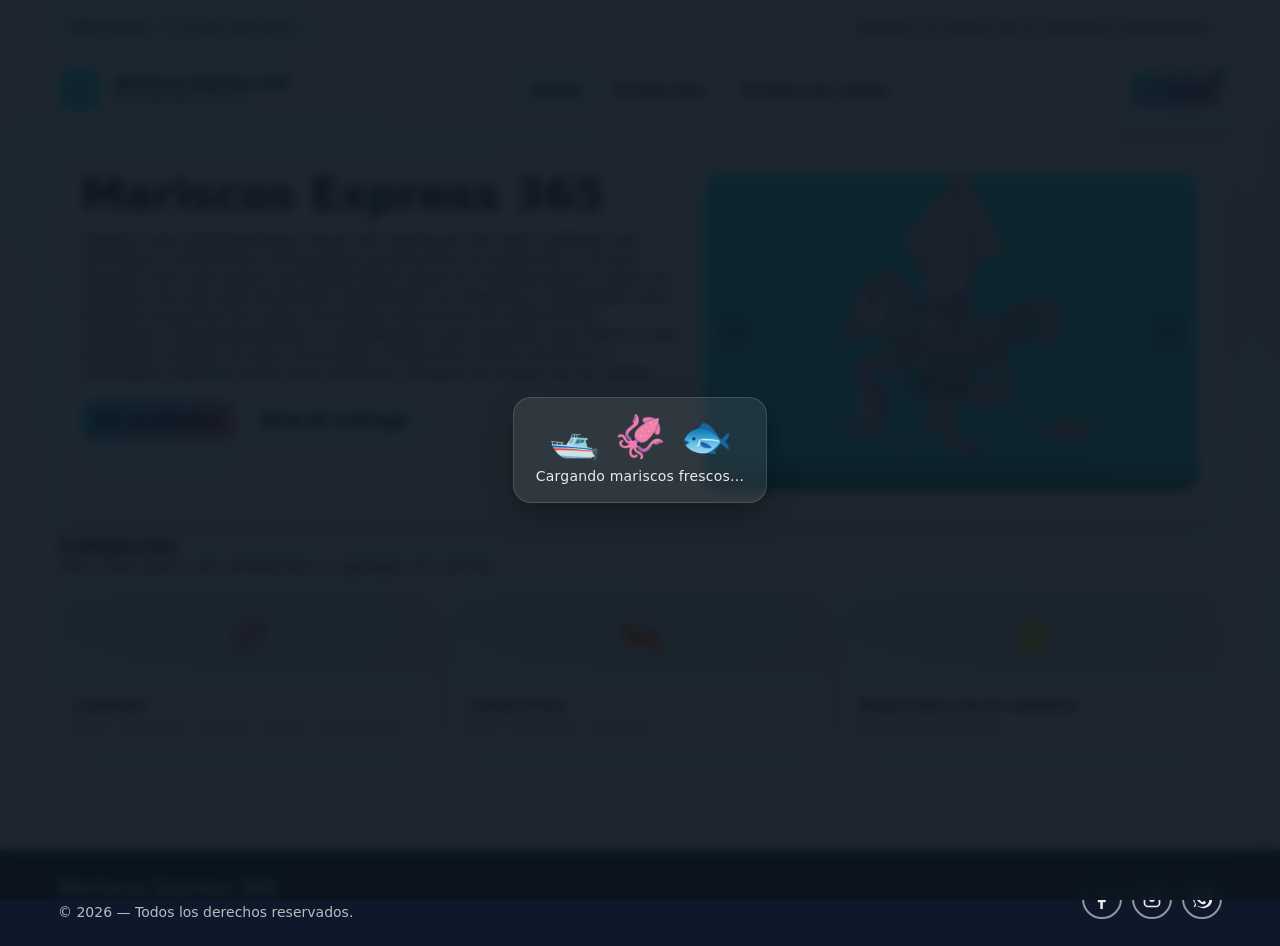
==== index.html @ bb0e33c9 "Add files via upload" ====
<!doctype html>
<html lang="es">
<head>
  <meta charset="utf-8" />
  <meta name="viewport" content="width=device-width,initial-scale=1" />
  <title>Mariscos Express 365 | Inicio</title>
  <link rel="stylesheet" href="assets/styles.css">
</head>

<body>
  <!-- Loader -->
  <div id="pageLoader" class="loader" role="status" aria-live="polite" aria-label="Cargando">
    <div class="loaderCard">
      <div class="loaderEmojis" aria-hidden="true">
        <span>🛥️</span>
        <span>🦑</span>
        <span>🐟</span>
      </div>
      <div class="loaderText">Cargando mariscos frescos…</div>
    </div>
  </div>

  <!-- Injected header/nav/cart -->
  <div id="shell"></div>

  <main class="page">
    <div class="container">

      <section class="heroCard card">
        <div class="heroInner">

          <!-- Left: copy + CTA -->
          <div>
            <h1>Mariscos Express 365</h1>

            <p class="sub">
              Somos una distribuidora local de mariscos de alta calidad con entrega a domicilio.
              Ofrecemos productos al mayoreo y al por menor, con una gran variedad ideal para tu restaurante o para tu familia.
              Ya sea que busques abastecer tu negocio o preparar ese platillo especial en casa, tenemos mariscos en diferentes tamaños,
              presentaciones y cantidades: por unidad, por libra o por paquete, según lo que necesites.
              Frescura, buen servicio y entregas rápidas para que siempre tengas lo mejor en tu mesa.
            </p>

            <div style="display:flex; gap:10px; flex-wrap:wrap;">
              <a class="btn primary" href="products.html" data-link>Ver productos</a>
              <a class="btn soft" href="locations.html" data-link>Área de entrega</a>
            </div>
          </div>

          <!-- Right: Slider -->
          <div class="slider" id="homeSlider" aria-label="Galería">
            <div class="slide active">
              <img src="images/logo.jpg" alt="Mariscos Express 365">
            </div>
            <div class="slide">
              <img src="images/calamarMain.jpg" alt="Calamar">
            </div>
            <div class="slide">
              <img src="images/mariscadaMix.jpg" alt="Mix para mariscada">
            </div>
            <div class="slide">
              <img src="images/camaronJumbo.jpg" alt="Camarón jumbo">
            </div>
            <div class="slide">
              <img src="images/calamarAros.JPG" alt="Calamar aros">
            </div>

            <div class="sliderBtns">
              <button class="sbtn" id="prevSlide" aria-label="Anterior">‹</button>
              <button class="sbtn" id="nextSlide" aria-label="Siguiente">›</button>
            </div>

            <div class="sliderOverlay sliderOverlay--dotsOnly">
              <div class="dots" id="sliderDots" aria-label="Paginación del slider"></div>
            </div>
          </div>

        </div>
      </section>

      <!-- Categories -->
      <section class="section">
        <div class="sectionTitle">
          <div>
            <h2>Categorías</h2>
            <p>Haz click para ver productos y agregar al carrito</p>
          </div>
        </div>

        <div class="cats">
          <a class="cat" href="products.html?cat=calamar" data-link>
            <div class="emoji">🦑</div>
            <div class="body">
              <h3>Calamar</h3>
              <p>Aros • arañitas • limpio • tubos • tentáculos</p>
            </div>
          </a>

          <a class="cat" href="products.html?cat=camarones" data-link>
            <div class="emoji">🦐</div>
            <div class="body">
              <h3>Camarones</h3>
              <p>Cola • mediano • grande</p>
            </div>
          </a>

          <a class="cat" href="products.html?cat=especiales" data-link>
            <div class="emoji">⭐️</div>
            <div class="body">
              <h3>Especiales de la semana</h3>
              <p>Mix para mariscada</p>
            </div>
          </a>
        </div>
      </section>

    </div>
  </main>

  <!-- Footer: text left + icons right (inside blue footer) -->
  <footer class="simpleFooter">
    <div class="container">
      <div class="footerContent">

        <div class="footerLeft">
          <div class="footerBrand">Mariscos Express 365</div>
          <div class="footerCopy">© 2026 — Todos los derechos reservados.</div>
        </div>

        <div class="footerRight" aria-label="Redes sociales">
          <a class="socialIcon" id="fbCircle" href="#" target="_blank" rel="noopener" aria-label="Facebook">
            <svg viewBox="0 0 24 24" aria-hidden="true">
              <path d="M14 9h3V6h-3c-2.2 0-4 1.8-4 4v3H7v3h3v8h3v-8h3l1-3h-4v-3c0-.6.4-1 1-1z"/>
            </svg>
          </a>

          <a class="socialIcon" id="igCircle" href="#" target="_blank" rel="noopener" aria-label="Instagram">
            <svg viewBox="0 0 24 24" aria-hidden="true">
              <path d="M7 2h10a5 5 0 0 1 5 5v10a5 5 0 0 1-5 5H7a5 5 0 0 1-5-5V7a5 5 0 0 1 5-5zm10 2H7a3 3 0 0 0-3 3v10a3 3 0 0 0 3 3h10a3 3 0 0 0 3-3V7a3 3 0 0 0-3-3zm-5 4.5A3.5 3.5 0 1 1 8.5 12 3.5 3.5 0 0 1 12 8.5zm0 2A1.5 1.5 0 1 0 13.5 12 1.5 1.5 0 0 0 12 10.5zM18 6.8a.8.8 0 1 1-.8-.8.8.8 0 0 1 .8.8z"/>
            </svg>
          </a>

          <a class="socialIcon" id="waCircle" href="#" target="_blank" rel="noopener" aria-label="WhatsApp">
            <svg viewBox="0 0 24 24" aria-hidden="true">
              <path d="M20.5 3.5A11 11 0 0 0 3.6 17.8L2 22l4.4-1.5A11 11 0 0 0 20.5 3.5zm-8.9 18a9 9 0 0 1-4.6-1.3l-.3-.2-2.6.9.9-2.5-.2-.3A9 9 0 1 1 11.6 21.5zm5.2-6.2c-.3-.1-1.7-.8-2-1s-.5-.1-.7.1-.8 1-.9 1.2-.3.2-.6.1a7.4 7.4 0 0 1-2.2-1.4 8.3 8.3 0 0 1-1.5-1.9c-.2-.3 0-.5.1-.6l.5-.6c.1-.2.2-.3.3-.5.1-.2 0-.3 0-.5s-.7-1.7-1-2.3c-.3-.6-.6-.5-.7-.5H6.7c-.2 0-.5.1-.7.3s-1 1-1 2.5 1 2.9 1.1 3.1c.1.2 2 3.1 4.9 4.3.7.3 1.2.5 1.6.6.7.2 1.3.2 1.8.1.6-.1 1.7-.7 2-1.4.2-.7.2-1.3.1-1.4-.1-.1-.3-.2-.6-.3z"/>
            </svg>
          </a>
        </div>

      </div>
    </div>
  </footer>

  <script src="assets/app.js"></script>
</body>
</html>
---- assets/styles.css ----
/* =========================
   Mariscos Express 365
   styles.css (FULL REWRITE)
========================= */

:root{
  /* brand */
  --aqua:#18d7e6;
  --pink:#ff6fb1;
  --ink:#0b1220;

  /* theme */
  --bg:#f7fbfd;
  --card:#ffffff;
  --muted:#5d6b7a;
  --line:rgba(10,20,35,.10);
  --shadow: 0 20px 55px rgba(10,20,35,.10);
  --radius:18px;
  --max:1200px;

  /* motion */
  --t-fast:160ms;
  --t:220ms;
}

/* Reset */
*{box-sizing:border-box}
html{scroll-behavior:smooth}
body{
  margin:0;
  font-family: ui-sans-serif, system-ui, -apple-system, Segoe UI, Roboto, Helvetica, Arial;
  color:var(--ink);
  background:
    radial-gradient(900px 480px at 12% 0%, rgba(24,215,230,.18), transparent 60%),
    radial-gradient(900px 480px at 88% 10%, rgba(255,111,177,.14), transparent 60%),
    linear-gradient(180deg, var(--bg), #ffffff);

  /* page transition */
  opacity:0;
  transition: opacity var(--t-fast) ease;
}
body.page-ready{opacity:1}
body.page-leave{opacity:0}

a{color:inherit; text-decoration:none}
img{max-width:100%; display:block}
.container{max-width:var(--max); margin:0 auto; padding:0 18px}

/* Topbar */
.topbar{
  background: rgba(255,255,255,.75);
  backdrop-filter: blur(12px);
  border-bottom:1px solid var(--line);
}
.topbar .row{
  display:flex; align-items:center; justify-content:space-between;
  gap:12px; padding:10px 0;
  font-weight:800; font-size:13px;
  color: rgba(11,18,32,.85);
}
.pill{
  display:inline-flex; align-items:center; gap:8px;
  padding:8px 12px;
  border-radius:999px;
  background: rgba(24,215,230,.10);
  border:1px solid rgba(24,215,230,.22);
}
.pill.link{
  background: rgba(255,111,177,.10);
  border:1px solid rgba(255,111,177,.22);
}

/* Header / Nav */
header{
  position:sticky; top:0; z-index:40;
  background: rgba(255,255,255,.78);
  backdrop-filter: blur(14px);
  border-bottom:1px solid var(--line);
}
.nav{
  display:flex; align-items:center; justify-content:space-between;
  gap:12px; padding:14px 0;
}
.brand{
  display:flex; align-items:center; gap:12px;
  font-weight:1000;
  letter-spacing:.2px;
}
.brand img{
  width:44px; height:44px;
  border-radius:14px;
  object-fit:cover;
  border:1px solid var(--line);
  background:#fff;
}
.brand .name{display:grid}
.brand .name span:first-child{font-size:14px}
.brand .name span:last-child{font-size:12px; font-weight:900; color:rgba(11,18,32,.65)}

nav ul{
  list-style:none;
  display:flex; align-items:center; gap:10px;
  padding:0; margin:0;
}
nav a{
  padding:10px 12px;
  border-radius:14px;
  font-weight:950;
  color: rgba(11,18,32,.75);
  transition: background var(--t-fast) ease, color var(--t-fast) ease, border var(--t-fast) ease;
}
nav a:hover{background: rgba(10,20,35,.06); color:var(--ink)}
nav a.active{
  background: rgba(24,215,230,.12);
  border:1px solid rgba(24,215,230,.22);
  color: rgba(11,18,32,.95);
}

/* Buttons */
.actions{display:flex; gap:10px; align-items:center}
.btn{
  display:inline-flex; align-items:center; justify-content:center;
  gap:8px;
  padding:10px 14px;
  border-radius:14px;
  border:1px solid var(--line);
  background: rgba(255,255,255,.9);
  color: var(--ink);
  font-weight:1000;
  cursor:pointer;
  transition: transform var(--t-fast) ease, background var(--t-fast) ease, border var(--t-fast) ease;
  white-space:nowrap;
}
.btn:hover{transform: translateY(-1px); background:#fff; border-color: rgba(10,20,35,.18)}
.btn.primary{
  border:0;
  color:#061018;
  background: linear-gradient(135deg, var(--aqua), var(--pink));
  box-shadow: 0 18px 50px rgba(24,215,230,.20);
}
.btn.soft{
  background: rgba(24,215,230,.10);
  border:1px solid rgba(24,215,230,.22);
}

/* Page */
.page{padding:22px 0}
h1{margin:0; font-size: clamp(28px, 3.6vw, 44px); line-height:1.05; letter-spacing:-.6px}
.sub{margin:12px 0 18px; color: rgba(11,18,32,.75); font-weight:800; max-width: 70ch}

.section{padding:18px 0}
.sectionTitle{
  display:flex; align-items:flex-end; justify-content:space-between;
  gap:14px; flex-wrap:wrap;
  margin-bottom:14px;
}
.sectionTitle h2{margin:0; font-size:20px; letter-spacing:-.2px}
.sectionTitle p{margin:0; color: rgba(11,18,32,.70); font-weight:800}

/* Cards */
.card{
  background:#fff;
  border:1px solid rgba(10,20,35,.10);
  border-radius: var(--radius);
  box-shadow: var(--shadow);
}

/* Hero */
.heroCard{overflow:hidden}
.heroInner{
  display:grid;
  grid-template-columns: 1.1fr .9fr;
  gap:16px;
  padding:22px;
  align-items:stretch;
}

/* Slider */
.slider{
  position:relative;
  border-radius: var(--radius);
  border:1px solid rgba(10,20,35,.10);
  overflow:hidden;
  min-height: 320px;
  background: linear-gradient(180deg, rgba(255,255,255,.95), rgba(255,255,255,.85));
}
.slide{
  position:absolute; inset:0;
  opacity:0;
  transition: opacity .5s ease;
}
.slide.active{opacity:1}
.slide img{
  width:100%;
  height:100%;
  object-fit:cover;
}

.sliderBtns{
  position:absolute; inset:0;
  display:flex; justify-content:space-between; align-items:center;
  pointer-events:none;
  padding:0 10px;
}
.sbtn{
  pointer-events:auto;
  width:40px; height:40px;
  border-radius:14px;
  border:1px solid rgba(255,255,255,.55);
  background: rgba(0,0,0,.25);
  color:#fff;
  cursor:pointer;
  font-weight:1000;
  transition: transform var(--t-fast) ease, background var(--t-fast) ease;
}
.sbtn:hover{transform: translateY(-1px); background: rgba(0,0,0,.35)}

.sliderOverlay{
  position:absolute; inset:auto 0 0 0;
  padding:14px;
  background: linear-gradient(180deg, transparent, rgba(0,0,0,.55));
  color:#fff;
  display:flex; justify-content:flex-end; align-items:flex-end; gap:10px;
}
.dots{display:flex; gap:8px}
.dot{
  width:10px; height:10px; border-radius:999px;
  background: rgba(255,255,255,.55);
  border:1px solid rgba(255,255,255,.5);
  cursor:pointer;
}
.dot.active{
  background: linear-gradient(135deg, var(--aqua), var(--pink));
  border-color: rgba(255,255,255,.9);
}

/* Category tiles */
.cats{
  display:grid;
  grid-template-columns: repeat(3, 1fr);
  gap:14px;
}
.cat{
  background:#fff;
  border:1px solid rgba(10,20,35,.10);
  border-radius: var(--radius);
  overflow:hidden;
  box-shadow: 0 14px 40px rgba(10,20,35,.08);
  transition: transform var(--t-fast) ease, border var(--t-fast) ease;
}
.cat:hover{transform: translateY(-2px); border-color: rgba(24,215,230,.35)}
.cat .body{padding:14px}
.cat h3{margin:0; font-size:16px}
.cat p{margin:6px 0 0; color: rgba(11,18,32,.68); font-weight:800; font-size:13px}
.emoji{
  display:flex; align-items:center; justify-content:center;
  height:90px;
  font-size:42px;
  background:
    radial-gradient(900px 260px at 20% 10%, rgba(24,215,230,.18), transparent 60%),
    radial-gradient(900px 260px at 85% 20%, rgba(255,111,177,.12), transparent 60%),
    linear-gradient(180deg, #fff, #f6feff);
}

/* Product grid */
.grid{
  display:grid;
  grid-template-columns: repeat(4, 1fr);
  gap:14px;
}
.prod{
  background:#fff;
  border:1px solid rgba(10,20,35,.10);
  border-radius: var(--radius);
  overflow:hidden;
  box-shadow: 0 14px 40px rgba(10,20,35,.08);
  display:flex;
  flex-direction:column;
}
.pimg{
  height:150px;
  background:
    radial-gradient(900px 260px at 20% 10%, rgba(24,215,230,.18), transparent 60%),
    radial-gradient(900px 260px at 85% 20%, rgba(255,111,177,.12), transparent 60%),
    linear-gradient(180deg, #fff, #f6feff);
}
.pimg img{width:100%; height:100%; object-fit:cover}
.pb{padding:12px; display:grid; gap:8px}
.name{font-weight:1000}
.meta{display:flex; justify-content:space-between; align-items:center; gap:10px}
.price{
  font-weight:1000;
  padding:6px 10px;
  border-radius:999px;
  border:1px solid rgba(10,20,35,.10);
  background: rgba(10,20,35,.03);
  white-space:nowrap;
}
.badge2{
  display:inline-flex; align-items:center;
  font-size:12px; font-weight:1000;
  padding:6px 10px; border-radius:999px;
  border:1px solid rgba(255,111,177,.25);
  background: rgba(255,111,177,.10);
  color: rgba(11,18,32,.85);
}

/* Info cards (contact/locations pages) */
.infoGrid{
  display:grid;
  grid-template-columns: 1fr 1fr;
  gap:14px;
}
.info{
  background:#fff;
  border:1px solid rgba(10,20,35,.10);
  border-radius: var(--radius);
  padding:16px;
  box-shadow: 0 14px 40px rgba(10,20,35,.08);
}
.info h3{margin:0 0 8px; font-size:16px}
.info p{margin:0 0 12px; color: rgba(11,18,32,.70); font-weight:800}

/* Social buttons */
.socials{display:flex; gap:10px; flex-wrap:wrap}
.soc{
  display:inline-flex; align-items:center; gap:10px;
  padding:12px 14px;
  border-radius:16px;
  border:1px solid rgba(10,20,35,.10);
  background:#fff;
  box-shadow: 0 14px 40px rgba(10,20,35,.06);
  font-weight:1000;
  transition: transform var(--t-fast) ease, border var(--t-fast) ease, box-shadow var(--t-fast) ease;
}
.soc:hover{
  transform:translateY(-2px);
  border-color: rgba(24,215,230,.35);
  box-shadow: 0 18px 55px rgba(10,20,35,.10);
}

/* Icon container (supports emoji or svg) */
.icon{
  width:36px; height:36px; border-radius:14px;
  display:grid; place-items:center;
  background: linear-gradient(135deg, rgba(24,215,230,.25), rgba(255,111,177,.18));
  border:1px solid rgba(10,20,35,.10);
  flex: 0 0 36px;
}

/* ========= NEW: CIRCLE ICONS (like screenshot) ========= */
.stayConnected{
  text-align:center;
  padding: 10px 0 0;
}
.socialRow{
  display:flex;
  justify-content:center;
  gap:16px;
  flex-wrap:wrap;
}
.socialIcon{
  width:64px;
  height:64px;
  border-radius:999px;
  border:2px solid rgba(11,18,32,.35);
  display:grid;
  place-items:center;
  background: transparent;
  transition: transform var(--t-fast) ease, border-color var(--t-fast) ease, background var(--t-fast) ease;
}
.socialIcon svg{
  width:28px;
  height:28px;
  fill: rgba(11,18,32,.75);
}
.socialIcon:hover{
  transform: translateY(-2px);
  border-color: rgba(11,18,32,.65);
  background: rgba(11,18,32,.04);
}
/* ====================================================== */

/* Drawer cart */
.cartBtn{position:relative}
.cartCount{
  position:absolute;
  top:-6px; right:-6px;
  width:20px; height:20px;
  border-radius:999px;
  display:grid; place-items:center;
  background: linear-gradient(135deg, var(--pink), var(--aqua));
  color:#061018;
  font-weight:1000;
  font-size:12px;
  border:1px solid rgba(255,255,255,.7);
}

.overlay{
  position:fixed; inset:0;
  background: rgba(0,0,0,.35);
  display:none;
  z-index:60;
}
.overlay.show{display:block}

.drawer{
  position:fixed;
  right:0; top:0; height:100%;
  width:min(420px, 92vw);
  background:#fff;
  border-left:1px solid rgba(10,20,35,.10);
  box-shadow: -20px 0 70px rgba(0,0,0,.18);
  transform: translateX(110%);
  transition: transform var(--t) ease;
  z-index:70;
  display:grid;
  grid-template-rows: auto 1fr auto;
}
.drawer.open{transform: translateX(0)}

.drawerHeader{
  padding:16px;
  border-bottom:1px solid rgba(10,20,35,.10);
  display:flex; justify-content:space-between; align-items:center;
  gap:10px;
}
.drawerBody{
  padding:14px 16px;
  overflow:auto;
  display:grid;
  gap:10px;
}
.cartItem{
  border:1px solid rgba(10,20,35,.10);
  border-radius:14px;
  padding:12px;
  display:grid;
  gap:8px;
  background: rgba(10,20,35,.02);
}
.ciTop{display:flex; justify-content:space-between; gap:10px; align-items:flex-start}
.ciName{font-weight:1000}
.ciRow{display:flex; justify-content:space-between; gap:10px; align-items:center}
.qty{display:flex; align-items:center; gap:8px}
.qty button{
  width:34px; height:34px;
  border-radius:12px;
  border:1px solid rgba(10,20,35,.12);
  background:#fff;
  cursor:pointer;
  font-weight:1000;
  transition: transform var(--t-fast) ease, border var(--t-fast) ease;
}
.qty button:hover{transform: translateY(-1px); border-color: rgba(10,20,35,.22)}

.drawerFooter{
  padding:16px;
  border-top:1px solid rgba(10,20,35,.10);
  display:grid;
  gap:10px;
}
.totals{display:flex; justify-content:space-between; align-items:center; font-weight:1000}
.muted{color: rgba(11,18,32,.65); font-weight:850; font-size:13px}

/* Footer (simple) */
.simpleFooter{
  margin-top:60px;
  padding:26px 0;
  background:#0f172a;
  color:#ffffff;
  text-align:left; /* ✅ important */
  border-top:1px solid rgba(255,255,255,0.08);
}

.footerContent{
  display:flex;
  align-items:center;
  justify-content:space-between;
  gap:14px;
}

.footerLeft{
  display:flex;
  flex-direction:column;
  gap:6px;
}

.footerBrand{font-weight:800; font-size:18px}
.footerCopy{font-size:14px; opacity:.7}

/* Footer right (icons) */
.footerRight{
  display:flex;
  align-items:center;
  gap:10px;
}

/* Make footer icons smaller + readable on dark bg */
.simpleFooter .socialIcon{
  width:40px;
  height:40px;
  border-color: rgba(255,255,255,.55);
}
.simpleFooter .socialIcon svg{
  width:20px;
  height:20px;
  fill: rgba(255,255,255,.92);
}
.simpleFooter .socialIcon:hover{
  border-color: rgba(255,255,255,.85);
  background: rgba(255,255,255,.08);
}

@media (max-width:520px){
  .footerContent{
    flex-direction:column;
    align-items:flex-start;
  }
  .footerRight{
    margin-top:10px;
  }
}


/* Loader */
.loader{
  position: fixed;
  inset: 0;
  display: grid;
  place-items: center;
  background: rgba(10, 20, 30, 0.92);
  backdrop-filter: blur(6px);
  z-index: 9999;
  opacity: 1;
  visibility: visible;
  transition: opacity .35s ease, visibility .35s ease;
}
.loader.hide{
  opacity: 0;
  visibility: hidden;
  pointer-events: none;
}
.loaderCard{
  background: rgba(255,255,255,0.08);
  border: 1px solid rgba(255,255,255,0.14);
  border-radius: 18px;
  padding: 18px 22px;
  text-align: center;
  box-shadow: 0 10px 30px rgba(0,0,0,0.35);
}
.loaderEmojis{
  display: flex;
  gap: 14px;
  justify-content: center;
  font-size: 42px;
  line-height: 1;
  margin-bottom: 10px;
}
.loaderEmojis span{
  display: inline-block;
  transform: translateY(0);
  animation: bob 1s ease-in-out infinite;
}
.loaderEmojis span:nth-child(2){animation-delay:.15s}
.loaderEmojis span:nth-child(3){animation-delay:.30s}
@keyframes bob{
  0%, 100% { transform: translateY(0) rotate(0deg); opacity: .9; }
  50%      { transform: translateY(-10px) rotate(-4deg); opacity: 1; }
}
.loaderText{
  color: rgba(255,255,255,0.9);
  font-size: 14px;
  letter-spacing: .2px;
}

/* Cart thumbnails (optional, if you use them) */
.ciThumb{
  width:56px;
  height:56px;
  border-radius:14px;
  overflow:hidden;
  border:1px solid rgba(10,20,35,.10);
  background: rgba(10,20,35,.03);
  flex: 0 0 56px;
}
.ciThumb img{
  width:100%;
  height:100%;
  object-fit:cover;
  display:block;
}

/* Responsive */
@media (max-width: 980px){
  .heroInner{grid-template-columns:1fr}
  .grid{grid-template-columns: repeat(2, 1fr)}
  nav ul{display:none}
  .infoGrid{grid-template-columns:1fr}
  .cats{grid-template-columns:1fr}
  .slider{min-height:260px}
}
@media (max-width: 520px){
  .grid{grid-template-columns:1fr}
}

/* Optional: keep footer icons a bit smaller */
.simpleFooter .socialIcon{
  width:40px;
  height:40px;
}
.simpleFooter .socialIcon svg{
  width:20px;
  height:20px;
}

@media (max-width:520px){
  .footerContent--split{
    flex-direction:column;
    align-items:flex-start;
  }
  .footerRight{ margin-top:10px; }
}
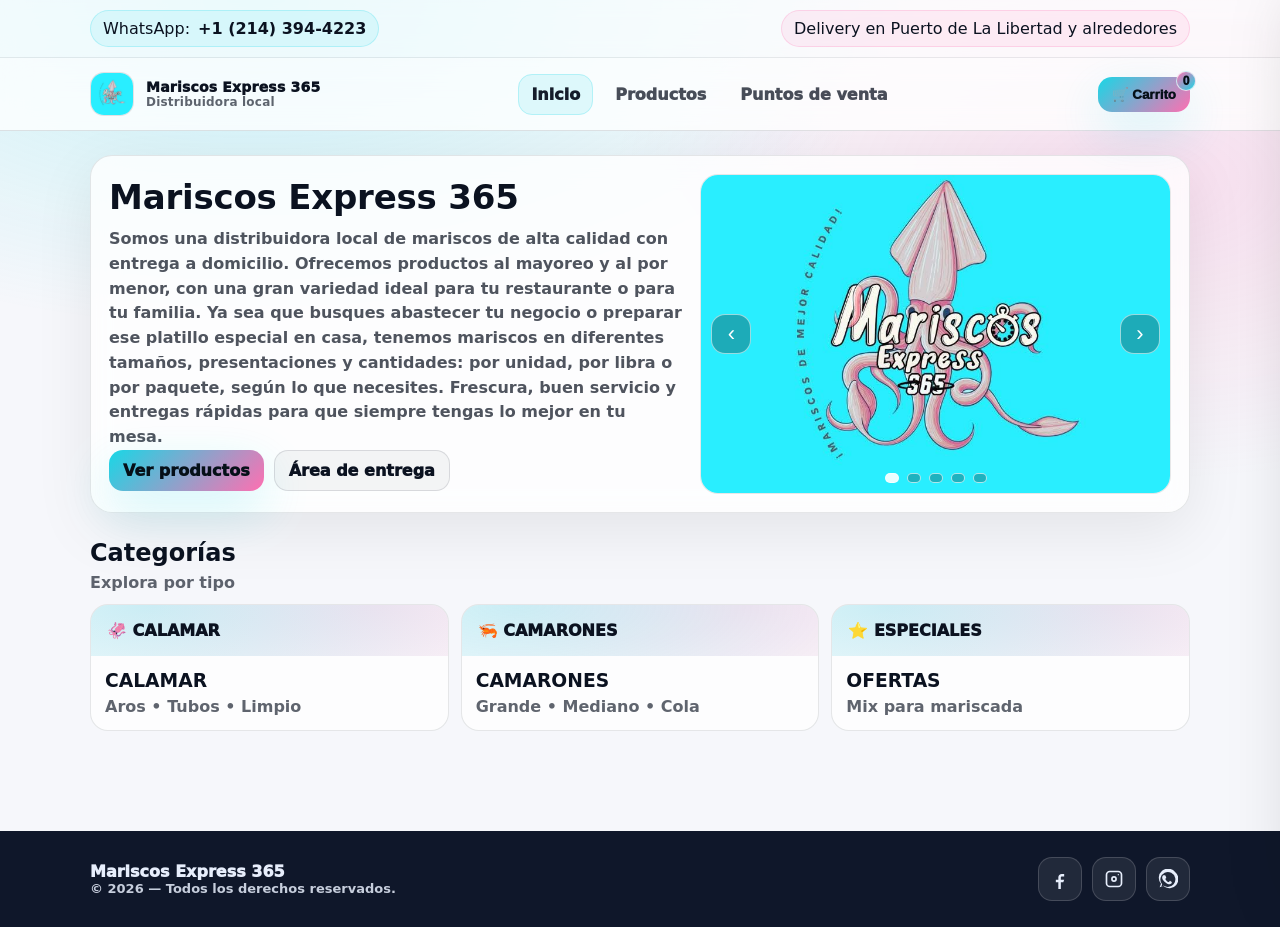
==== commit 1f6895b9: "Update index.html" ====
--- a/index.html
+++ b/index.html
@@ -20,7 +20,7 @@
     </div>
   </div>
 
-  <!-- Injected header/nav/cart -->
+  <!-- Injected header/nav/cart/mobile menu -->
   <div id="shell"></div>
 
   <main class="page">
@@ -41,7 +41,7 @@
               Frescura, buen servicio y entregas rápidas para que siempre tengas lo mejor en tu mesa.
             </p>
 
-            <div style="display:flex; gap:10px; flex-wrap:wrap;">
+            <div class="ctaRow">
               <a class="btn primary" href="products.html" data-link>Ver productos</a>
               <a class="btn soft" href="locations.html" data-link>Área de entrega</a>
             </div>
@@ -83,31 +83,31 @@
         <div class="sectionTitle">
           <div>
             <h2>Categorías</h2>
-            <p>Haz click para ver productos y agregar al carrito</p>
+            <p>Explora por tipo</p>
           </div>
         </div>
 
         <div class="cats">
-          <a class="cat" href="products.html?cat=calamar" data-link>
-            <div class="emoji">🦑</div>
+          <a class="cat" href="products.html#secCalamar" data-link>
+            <div class="img">🦑 CALAMAR</div>
             <div class="body">
-              <h3>Calamar</h3>
-              <p>Aros • arañitas • limpio • tubos • tentáculos</p>
+              <h3>CALAMAR</h3>
+              <p>Aros • Tubos • Limpio</p>
             </div>
           </a>
 
-          <a class="cat" href="products.html?cat=camarones" data-link>
-            <div class="emoji">🦐</div>
+          <a class="cat" href="products.html#secCamarones" data-link>
+            <div class="img">🦐 CAMARONES</div>
             <div class="body">
-              <h3>Camarones</h3>
-              <p>Cola • mediano • grande</p>
+              <h3>CAMARONES</h3>
+              <p>Grande • Mediano • Cola</p>
             </div>
           </a>
 
-          <a class="cat" href="products.html?cat=especiales" data-link>
-            <div class="emoji">⭐️</div>
+          <a class="cat" href="products.html#secEspeciales" data-link>
+            <div class="img">⭐ ESPECIALES</div>
             <div class="body">
-              <h3>Especiales de la semana</h3>
+              <h3>OFERTAS</h3>
               <p>Mix para mariscada</p>
             </div>
           </a>
@@ -117,7 +117,7 @@
     </div>
   </main>
 
-  <!-- Footer: text left + icons right (inside blue footer) -->
+  <!-- Footer -->
   <footer class="simpleFooter">
     <div class="container">
       <div class="footerContent">
--- a/assets/styles.css
+++ b/assets/styles.css
@@ -1,62 +1,64 @@
-/* =========================
-   Mariscos Express 365
-   styles.css (FULL REWRITE)
-========================= */
-
 :root{
-  /* brand */
+  --ink:#0b1220;
+  --bg:#f6f7fb;
+  --card:#ffffff;
+  --line: rgba(10,20,35,.12);
   --aqua:#18d7e6;
   --pink:#ff6fb1;
-  --ink:#0b1220;
-
-  /* theme */
-  --bg:#f7fbfd;
-  --card:#ffffff;
-  --muted:#5d6b7a;
-  --line:rgba(10,20,35,.10);
-  --shadow: 0 20px 55px rgba(10,20,35,.10);
-  --radius:18px;
-  --max:1200px;
-
-  /* motion */
-  --t-fast:160ms;
-  --t:220ms;
-}
-
-/* Reset */
+  --t: 220ms;
+  --t-fast: 130ms;
+}
+
+/* Base */
 *{box-sizing:border-box}
-html{scroll-behavior:smooth}
+html,body{height:100%}
 body{
   margin:0;
-  font-family: ui-sans-serif, system-ui, -apple-system, Segoe UI, Roboto, Helvetica, Arial;
+  font-family: ui-sans-serif, system-ui, -apple-system, Segoe UI, Roboto, Helvetica, Arial, "Apple Color Emoji","Segoe UI Emoji";
   color:var(--ink);
-  background:
-    radial-gradient(900px 480px at 12% 0%, rgba(24,215,230,.18), transparent 60%),
-    radial-gradient(900px 480px at 88% 10%, rgba(255,111,177,.14), transparent 60%),
-    linear-gradient(180deg, var(--bg), #ffffff);
-
-  /* page transition */
-  opacity:0;
-  transition: opacity var(--t-fast) ease;
-}
-body.page-ready{opacity:1}
-body.page-leave{opacity:0}
-
+  background: radial-gradient(1200px 600px at 20% 0%, rgba(24,215,230,.22), transparent 55%),
+              radial-gradient(900px 500px at 90% 20%, rgba(255,111,177,.18), transparent 60%),
+              var(--bg);
+}
 a{color:inherit; text-decoration:none}
 img{max-width:100%; display:block}
-.container{max-width:var(--max); margin:0 auto; padding:0 18px}
+.noScroll{overflow:hidden}
+
+.container{width:min(1100px, 92vw); margin:0 auto}
+.page{padding:24px 0 40px}
+
+/* Loader */
+.loader{
+  position:fixed; inset:0;
+  display:grid; place-items:center;
+  background: rgba(246,247,251,.85);
+  backdrop-filter: blur(12px);
+  z-index:999;
+  transition: opacity var(--t) ease, visibility var(--t) ease;
+}
+.loader.hide{opacity:0; visibility:hidden}
+.loaderCard{
+  width:min(460px, 92vw);
+  background:#fff;
+  border:1px solid var(--line);
+  border-radius:22px;
+  padding:18px;
+  box-shadow: 0 18px 60px rgba(0,0,0,.12);
+}
+.loaderEmojis{display:flex; gap:10px; font-size:28px}
+.loaderText{margin-top:10px; font-weight:1000}
 
 /* Topbar */
 .topbar{
-  background: rgba(255,255,255,.75);
-  backdrop-filter: blur(12px);
-  border-bottom:1px solid var(--line);
+  border-bottom:1px solid rgba(10,20,35,.08);
+  background: rgba(255,255,255,.65);
+  backdrop-filter: blur(10px);
 }
 .topbar .row{
-  display:flex; align-items:center; justify-content:space-between;
-  gap:12px; padding:10px 0;
-  font-weight:800; font-size:13px;
-  color: rgba(11,18,32,.85);
+  display:flex; justify-content:space-between; align-items:center;
+  gap:10px;
+  padding:10px 0;
+  flex-wrap:wrap;
 }
 .pill{
   display:inline-flex; align-items:center; gap:8px;
@@ -116,6 +118,54 @@
   color: rgba(11,18,32,.95);
 }
 
+/* Mobile menu button (hidden on desktop) */
+.menuBtn{
+  display:none;
+  width:44px; height:44px;
+  border-radius:14px;
+  border:1px solid var(--line);
+  background:#fff;
+  font-weight:1000;
+  cursor:pointer;
+}
+
+/* Mobile menu overlay + panel */
+.navOverlay{
+  position:fixed; inset:0;
+  background: rgba(0,0,0,.35);
+  display:none;
+  z-index:55;
+}
+.navOverlay.show{display:block}
+
+.mobileNav{
+  display:none;
+  position:fixed;
+  left:10px; right:10px;
+  top: calc(64px + env(safe-area-inset-top));
+  background: rgba(255,255,255,.96);
+  backdrop-filter: blur(12px);
+  border:1px solid rgba(10,20,35,.10);
+  border-radius:18px;
+  padding:10px;
+  z-index:56;
+  box-shadow: 0 18px 60px rgba(0,0,0,.16);
+}
+.mobileNav.open{display:block}
+
+.mobileNav a{
+  display:block;
+  padding:14px 12px;
+  border-radius:14px;
+  font-weight:950;
+  color: rgba(11,18,32,.85);
+}
+.mobileNav a:hover{background: rgba(10,20,35,.06)}
+.mobileNav a.active{
+  background: rgba(24,215,230,.12);
+  border:1px solid rgba(24,215,230,.22);
+}
+
 /* Buttons */
 .actions{display:flex; gap:10px; align-items:center}
 .btn{
@@ -139,247 +189,179 @@
   box-shadow: 0 18px 50px rgba(24,215,230,.20);
 }
 .btn.soft{
-  background: rgba(24,215,230,.10);
-  border:1px solid rgba(24,215,230,.22);
-}
-
-/* Page */
-.page{padding:22px 0}
-h1{margin:0; font-size: clamp(28px, 3.6vw, 44px); line-height:1.05; letter-spacing:-.6px}
-.sub{margin:12px 0 18px; color: rgba(11,18,32,.75); font-weight:800; max-width: 70ch}
-
-.section{padding:18px 0}
-.sectionTitle{
-  display:flex; align-items:flex-end; justify-content:space-between;
-  gap:14px; flex-wrap:wrap;
-  margin-bottom:14px;
-}
-.sectionTitle h2{margin:0; font-size:20px; letter-spacing:-.2px}
-.sectionTitle p{margin:0; color: rgba(11,18,32,.70); font-weight:800}
-
-/* Cards */
+  background: rgba(10,20,35,.04);
+}
+.btn.full{width:100%}
+.iconBtn{
+  width:36px; height:36px;
+  border-radius:12px;
+  border:1px solid rgba(10,20,35,.12);
+  background:#fff;
+  cursor:pointer;
+  font-weight:1000;
+}
+
+/* Cards / sections */
 .card{
-  background:#fff;
-  border:1px solid rgba(10,20,35,.10);
-  border-radius: var(--radius);
-  box-shadow: var(--shadow);
-}
-
-/* Hero */
-.heroCard{overflow:hidden}
+  border:1px solid rgba(10,20,35,.10);
+  background: rgba(255,255,255,.78);
+  backdrop-filter: blur(14px);
+  border-radius:22px;
+  box-shadow: 0 18px 60px rgba(0,0,0,.08);
+}
+.heroCard{padding:18px}
 .heroInner{
   display:grid;
   grid-template-columns: 1.1fr .9fr;
   gap:16px;
-  padding:22px;
-  align-items:stretch;
-}
+  align-items:center;
+}
+h1{margin:0 0 10px; font-size:34px; letter-spacing:-.2px}
+.sub{margin:0; color: rgba(11,18,32,.72); font-weight:850; line-height:1.55}
+
+.section{margin-top:26px}
+.sectionTitle{
+  display:flex; justify-content:space-between; align-items:flex-end;
+  gap:10px; margin-bottom:12px;
+}
+.sectionTitle h2{margin:0}
+.sectionTitle p{margin:6px 0 0; color: rgba(11,18,32,.65); font-weight:850}
+
+/* CTA rows */
+.ctaRow{display:flex; gap:10px; flex-wrap:wrap}
+.ctaRow--mb{margin-bottom:12px}
 
 /* Slider */
 .slider{
   position:relative;
-  border-radius: var(--radius);
-  border:1px solid rgba(10,20,35,.10);
+  border-radius:18px;
   overflow:hidden;
   min-height: 320px;
-  background: linear-gradient(180deg, rgba(255,255,255,.95), rgba(255,255,255,.85));
+  border:1px solid rgba(10,20,35,.10);
+  background:#fff;
 }
 .slide{
   position:absolute; inset:0;
   opacity:0;
-  transition: opacity .5s ease;
+  transition: opacity var(--t) ease;
 }
 .slide.active{opacity:1}
 .slide img{
-  width:100%;
-  height:100%;
+  width:100%; height:100%;
   object-fit:cover;
 }
-
 .sliderBtns{
-  position:absolute; inset:0;
-  display:flex; justify-content:space-between; align-items:center;
+  position:absolute;
+  left:10px; right:10px;
+  top:50%;
+  transform: translateY(-50%);
+  display:flex; justify-content:space-between;
   pointer-events:none;
-  padding:0 10px;
 }
 .sbtn{
   pointer-events:auto;
   width:40px; height:40px;
   border-radius:14px;
   border:1px solid rgba(255,255,255,.55);
-  background: rgba(0,0,0,.25);
+  background: rgba(0,0,0,.28);
   color:#fff;
   cursor:pointer;
-  font-weight:1000;
-  transition: transform var(--t-fast) ease, background var(--t-fast) ease;
-}
-.sbtn:hover{transform: translateY(-1px); background: rgba(0,0,0,.35)}
-
+  font-size:22px;
+  display:grid; place-items:center;
+}
 .sliderOverlay{
-  position:absolute; inset:auto 0 0 0;
-  padding:14px;
-  background: linear-gradient(180deg, transparent, rgba(0,0,0,.55));
-  color:#fff;
-  display:flex; justify-content:flex-end; align-items:flex-end; gap:10px;
+  position:absolute; left:10px; right:10px; bottom:10px;
+  display:flex; justify-content:center;
 }
 .dots{display:flex; gap:8px}
 .dot{
-  width:10px; height:10px; border-radius:999px;
-  background: rgba(255,255,255,.55);
-  border:1px solid rgba(255,255,255,.5);
+  width:10px; height:10px;
+  border-radius:999px;
+  border:1px solid rgba(255,255,255,.65);
+  background: rgba(0,0,0,.25);
   cursor:pointer;
 }
-.dot.active{
-  background: linear-gradient(135deg, var(--aqua), var(--pink));
-  border-color: rgba(255,255,255,.9);
-}
-
-/* Category tiles */
+.dot.active{background: rgba(255,255,255,.9)}
+
+/* Categories */
 .cats{
   display:grid;
   grid-template-columns: repeat(3, 1fr);
-  gap:14px;
+  gap:12px;
 }
 .cat{
-  background:#fff;
-  border:1px solid rgba(10,20,35,.10);
-  border-radius: var(--radius);
+  border:1px solid rgba(10,20,35,.10);
+  border-radius:18px;
+  background: rgba(255,255,255,.78);
   overflow:hidden;
-  box-shadow: 0 14px 40px rgba(10,20,35,.08);
   transition: transform var(--t-fast) ease, border var(--t-fast) ease;
 }
-.cat:hover{transform: translateY(-2px); border-color: rgba(24,215,230,.35)}
+.cat:hover{transform: translateY(-2px); border-color: rgba(10,20,35,.18)}
+.cat .img{
+  padding:16px;
+  font-weight:1000;
+  background: radial-gradient(700px 250px at 15% 0%, rgba(24,215,230,.22), transparent 55%),
+              radial-gradient(700px 250px at 80% 0%, rgba(255,111,177,.18), transparent 55%);
+}
 .cat .body{padding:14px}
-.cat h3{margin:0; font-size:16px}
-.cat p{margin:6px 0 0; color: rgba(11,18,32,.68); font-weight:800; font-size:13px}
-.emoji{
-  display:flex; align-items:center; justify-content:center;
-  height:90px;
-  font-size:42px;
-  background:
-    radial-gradient(900px 260px at 20% 10%, rgba(24,215,230,.18), transparent 60%),
-    radial-gradient(900px 260px at 85% 20%, rgba(255,111,177,.12), transparent 60%),
-    linear-gradient(180deg, #fff, #f6feff);
-}
-
-/* Product grid */
+.cat h3{margin:0 0 6px}
+.cat p{margin:0; color: rgba(11,18,32,.65); font-weight:850}
+
+/* Products grid */
 .grid{
   display:grid;
   grid-template-columns: repeat(4, 1fr);
-  gap:14px;
-}
-.prod{
-  background:#fff;
-  border:1px solid rgba(10,20,35,.10);
-  border-radius: var(--radius);
+  gap:12px;
+}
+.pCard{
+  border:1px solid rgba(10,20,35,.10);
+  border-radius:18px;
+  background: rgba(255,255,255,.85);
   overflow:hidden;
-  box-shadow: 0 14px 40px rgba(10,20,35,.08);
-  display:flex;
-  flex-direction:column;
-}
-.pimg{
-  height:150px;
-  background:
-    radial-gradient(900px 260px at 20% 10%, rgba(24,215,230,.18), transparent 60%),
-    radial-gradient(900px 260px at 85% 20%, rgba(255,111,177,.12), transparent 60%),
-    linear-gradient(180deg, #fff, #f6feff);
-}
-.pimg img{width:100%; height:100%; object-fit:cover}
-.pb{padding:12px; display:grid; gap:8px}
-.name{font-weight:1000}
-.meta{display:flex; justify-content:space-between; align-items:center; gap:10px}
-.price{
-  font-weight:1000;
-  padding:6px 10px;
-  border-radius:999px;
-  border:1px solid rgba(10,20,35,.10);
-  background: rgba(10,20,35,.03);
-  white-space:nowrap;
-}
-.badge2{
-  display:inline-flex; align-items:center;
-  font-size:12px; font-weight:1000;
-  padding:6px 10px; border-radius:999px;
-  border:1px solid rgba(255,111,177,.25);
-  background: rgba(255,111,177,.10);
-  color: rgba(11,18,32,.85);
-}
-
-/* Info cards (contact/locations pages) */
-.infoGrid{
-  display:grid;
-  grid-template-columns: 1fr 1fr;
-  gap:14px;
-}
+  display:grid;
+  grid-template-rows: auto 1fr;
+}
+.pImg{aspect-ratio: 4/3; background:#fff}
+.pImg img{width:100%; height:100%; object-fit:cover}
+.pBody{padding:14px; display:grid; gap:10px}
+.pTop{display:flex; justify-content:space-between; gap:10px; align-items:flex-start}
+.pTop h3{margin:0; font-size:16px}
+.price{font-weight:1000; text-align:right}
+.price span{display:block; font-weight:900; color: rgba(11,18,32,.65); font-size:12px}
+.note{
+  padding:10px 12px;
+  border-radius:14px;
+  background: rgba(24,215,230,.10);
+  border:1px solid rgba(24,215,230,.18);
+  font-weight:900;
+  color: rgba(11,18,32,.75);
+}
+
+/* Info box */
 .info{
-  background:#fff;
-  border:1px solid rgba(10,20,35,.10);
-  border-radius: var(--radius);
+  border:1px solid rgba(10,20,35,.10);
+  background: rgba(255,255,255,.78);
+  backdrop-filter: blur(14px);
+  border-radius:22px;
   padding:16px;
-  box-shadow: 0 14px 40px rgba(10,20,35,.08);
-}
-.info h3{margin:0 0 8px; font-size:16px}
-.info p{margin:0 0 12px; color: rgba(11,18,32,.70); font-weight:800}
-
-/* Social buttons */
-.socials{display:flex; gap:10px; flex-wrap:wrap}
-.soc{
-  display:inline-flex; align-items:center; gap:10px;
-  padding:12px 14px;
-  border-radius:16px;
-  border:1px solid rgba(10,20,35,.10);
-  background:#fff;
+  box-shadow: 0 18px 60px rgba(0,0,0,.08);
+}
+.info h3{margin:0 0 8px}
+.info p{margin:0 0 12px; color: rgba(11,18,32,.72); font-weight:850; line-height:1.55}
+
+/* Map */
+.mapWrap{
+  border-radius:18px;
+  overflow:hidden;
+  border:1px solid rgba(10,20,35,.10);
   box-shadow: 0 14px 40px rgba(10,20,35,.06);
-  font-weight:1000;
-  transition: transform var(--t-fast) ease, border var(--t-fast) ease, box-shadow var(--t-fast) ease;
-}
-.soc:hover{
-  transform:translateY(-2px);
-  border-color: rgba(24,215,230,.35);
-  box-shadow: 0 18px 55px rgba(10,20,35,.10);
-}
-
-/* Icon container (supports emoji or svg) */
-.icon{
-  width:36px; height:36px; border-radius:14px;
-  display:grid; place-items:center;
-  background: linear-gradient(135deg, rgba(24,215,230,.25), rgba(255,111,177,.18));
-  border:1px solid rgba(10,20,35,.10);
-  flex: 0 0 36px;
-}
-
-/* ========= NEW: CIRCLE ICONS (like screenshot) ========= */
-.stayConnected{
-  text-align:center;
-  padding: 10px 0 0;
-}
-.socialRow{
-  display:flex;
-  justify-content:center;
-  gap:16px;
-  flex-wrap:wrap;
-}
-.socialIcon{
-  width:64px;
-  height:64px;
-  border-radius:999px;
-  border:2px solid rgba(11,18,32,.35);
-  display:grid;
-  place-items:center;
-  background: transparent;
-  transition: transform var(--t-fast) ease, border-color var(--t-fast) ease, background var(--t-fast) ease;
-}
-.socialIcon svg{
-  width:28px;
-  height:28px;
-  fill: rgba(11,18,32,.75);
-}
-.socialIcon:hover{
-  transform: translateY(-2px);
-  border-color: rgba(11,18,32,.65);
-  background: rgba(11,18,32,.04);
-}
-/* ====================================================== */
+}
+.mapWrap iframe{
+  width:100%;
+  height:360px;
+  border:0;
+  display:block;
+}
 
 /* Drawer cart */
 .cartBtn{position:relative}
@@ -463,161 +445,60 @@
 .totals{display:flex; justify-content:space-between; align-items:center; font-weight:1000}
 .muted{color: rgba(11,18,32,.65); font-weight:850; font-size:13px}
 
-/* Footer (simple) */
+.emptyState{
+  border:1px dashed rgba(10,20,35,.18);
+  border-radius:18px;
+  padding:18px;
+  display:grid;
+  gap:8px;
+  text-align:center;
+}
+.emptyState .emoji{font-size:28px}
+
+/* Footer */
 .simpleFooter{
   margin-top:60px;
   padding:26px 0;
   background:#0f172a;
-  color:#ffffff;
-  text-align:left; /* ✅ important */
-  border-top:1px solid rgba(255,255,255,0.08);
-}
-
+  color:#e7eefc;
+}
 .footerContent{
   display:flex;
+  justify-content:space-between;
   align-items:center;
-  justify-content:space-between;
   gap:14px;
-}
-
-.footerLeft{
-  display:flex;
-  flex-direction:column;
-  gap:6px;
-}
-
-.footerBrand{font-weight:800; font-size:18px}
-.footerCopy{font-size:14px; opacity:.7}
-
-/* Footer right (icons) */
-.footerRight{
-  display:flex;
-  align-items:center;
-  gap:10px;
-}
-
-/* Make footer icons smaller + readable on dark bg */
-.simpleFooter .socialIcon{
-  width:40px;
-  height:40px;
-  border-color: rgba(255,255,255,.55);
-}
-.simpleFooter .socialIcon svg{
-  width:20px;
-  height:20px;
-  fill: rgba(255,255,255,.92);
-}
-.simpleFooter .socialIcon:hover{
-  border-color: rgba(255,255,255,.85);
+  flex-wrap:wrap;
+}
+.footerBrand{font-weight:1000}
+.footerCopy{opacity:.85; font-weight:900; font-size:13px}
+.footerRight{display:flex; gap:10px}
+.socialIcon{
+  width:44px; height:44px;
+  border-radius:14px;
+  display:grid; place-items:center;
+  border:1px solid rgba(255,255,255,.16);
   background: rgba(255,255,255,.08);
 }
-
-@media (max-width:520px){
-  .footerContent{
-    flex-direction:column;
-    align-items:flex-start;
-  }
-  .footerRight{
-    margin-top:10px;
-  }
-}
-
-
-/* Loader */
-.loader{
-  position: fixed;
-  inset: 0;
-  display: grid;
-  place-items: center;
-  background: rgba(10, 20, 30, 0.92);
-  backdrop-filter: blur(6px);
-  z-index: 9999;
-  opacity: 1;
-  visibility: visible;
-  transition: opacity .35s ease, visibility .35s ease;
-}
-.loader.hide{
-  opacity: 0;
-  visibility: hidden;
-  pointer-events: none;
-}
-.loaderCard{
-  background: rgba(255,255,255,0.08);
-  border: 1px solid rgba(255,255,255,0.14);
-  border-radius: 18px;
-  padding: 18px 22px;
-  text-align: center;
-  box-shadow: 0 10px 30px rgba(0,0,0,0.35);
-}
-.loaderEmojis{
-  display: flex;
-  gap: 14px;
-  justify-content: center;
-  font-size: 42px;
-  line-height: 1;
-  margin-bottom: 10px;
-}
-.loaderEmojis span{
-  display: inline-block;
-  transform: translateY(0);
-  animation: bob 1s ease-in-out infinite;
-}
-.loaderEmojis span:nth-child(2){animation-delay:.15s}
-.loaderEmojis span:nth-child(3){animation-delay:.30s}
-@keyframes bob{
-  0%, 100% { transform: translateY(0) rotate(0deg); opacity: .9; }
-  50%      { transform: translateY(-10px) rotate(-4deg); opacity: 1; }
-}
-.loaderText{
-  color: rgba(255,255,255,0.9);
-  font-size: 14px;
-  letter-spacing: .2px;
-}
-
-/* Cart thumbnails (optional, if you use them) */
-.ciThumb{
-  width:56px;
-  height:56px;
-  border-radius:14px;
-  overflow:hidden;
-  border:1px solid rgba(10,20,35,.10);
-  background: rgba(10,20,35,.03);
-  flex: 0 0 56px;
-}
-.ciThumb img{
-  width:100%;
-  height:100%;
-  object-fit:cover;
-  display:block;
-}
-
-/* Responsive */
+.socialIcon svg{width:20px; height:20px; fill:#e7eefc}
+
+/* =========================
+   Responsive
+========================= */
 @media (max-width: 980px){
   .heroInner{grid-template-columns:1fr}
   .grid{grid-template-columns: repeat(2, 1fr)}
   nav ul{display:none}
-  .infoGrid{grid-template-columns:1fr}
+  .menuBtn{display:inline-flex; align-items:center; justify-content:center}
   .cats{grid-template-columns:1fr}
   .slider{min-height:260px}
 }
-@media (max-width: 520px){
+
+@media (max-width: 560px){
+  h1{font-size:28px}
   .grid{grid-template-columns:1fr}
-}
-
-/* Optional: keep footer icons a bit smaller */
-.simpleFooter .socialIcon{
-  width:40px;
-  height:40px;
-}
-.simpleFooter .socialIcon svg{
-  width:20px;
-  height:20px;
-}
-
-@media (max-width:520px){
-  .footerContent--split{
-    flex-direction:column;
-    align-items:flex-start;
-  }
-  .footerRight{ margin-top:10px; }
-}
+  .mapWrap iframe{height:240px}
+
+  /* Bigger tap targets on phones */
+  .sbtn{width:44px; height:44px}
+  .qty button{width:44px; height:44px}
+}
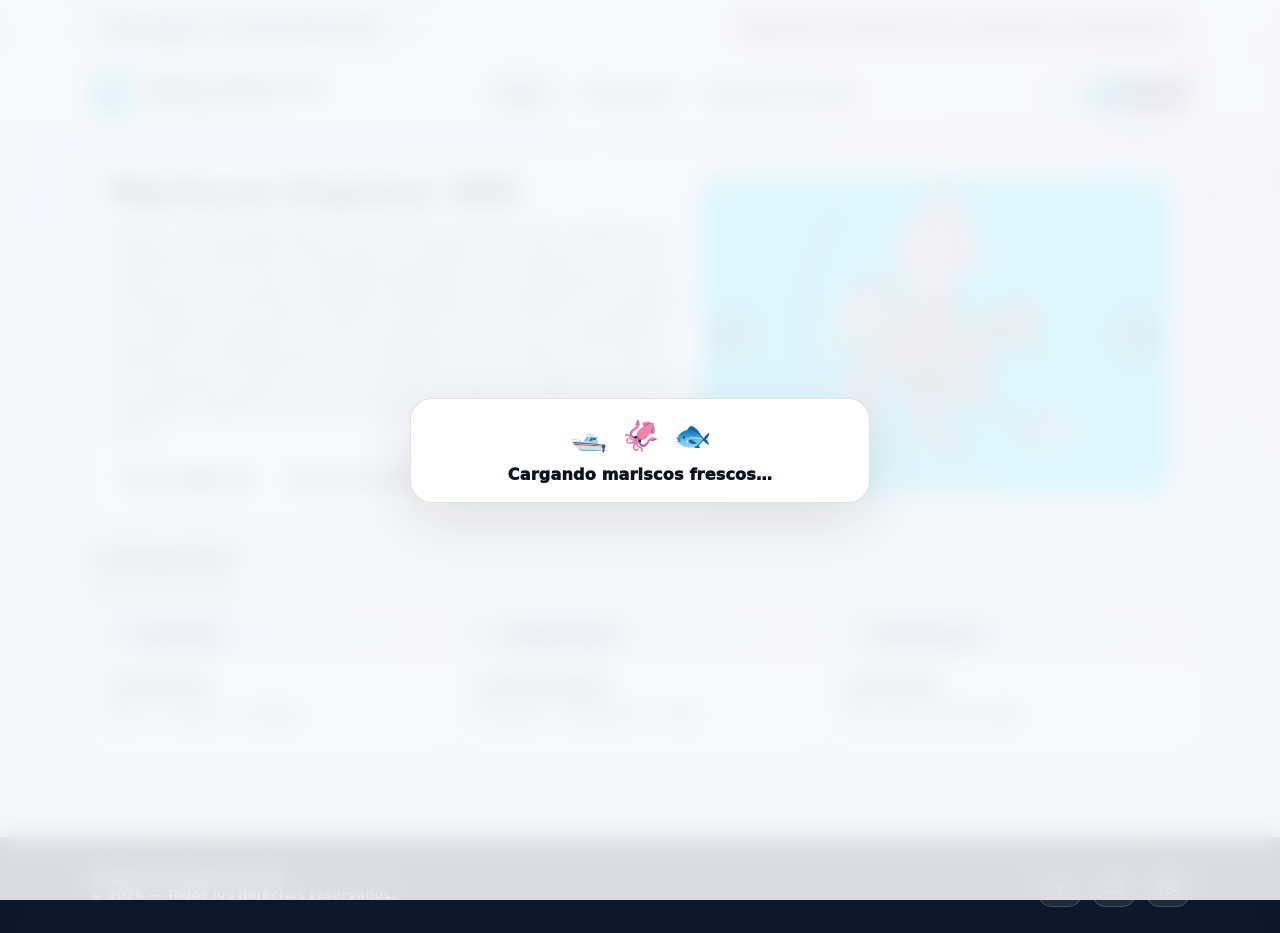
==== commit 82017bf4: "Add files via upload" ====
--- a/index.html
+++ b/index.html
@@ -153,4 +153,4 @@
 
   <script src="assets/app.js"></script>
 </body>
-</html>
+</html>
--- a/assets/styles.css
+++ b/assets/styles.css
@@ -1,464 +1,701 @@
+/* ==========================================
+   Mariscos Express 365 — styles.css (v5)
+   FULL REWRITE (desktop + phone)
+   - Loader ALWAYS perfectly centered (flex)
+   - Better mobile spacing + typography
+   - Mobile nav drawer + cart drawer
+   - Cleaner visual system (tokens)
+========================================== */
+
+/* ======================
+   Design Tokens
+====================== */
 :root{
-  --ink:#0b1220;
-  --bg:#f6f7fb;
-  --card:#ffffff;
+  --bg: #f6f7fb;
+  --ink: #0b1220;
+  --muted: rgba(11,18,32,.68);
+
+  --card: rgba(255,255,255,.86);
   --line: rgba(10,20,35,.12);
-  --aqua:#18d7e6;
-  --pink:#ff6fb1;
+
+  --aqua: #18d7e6;
+  --pink: #ff6fb1;
+
+  --r-lg: 22px;
+  --r-md: 18px;
+  --r-sm: 14px;
+
+  --shadow: 0 18px 60px rgba(0,0,0,.10);
+  --shadow-soft: 0 12px 40px rgba(10,20,35,.08);
+
   --t: 220ms;
-  --t-fast: 130ms;
-}
-
-/* Base */
-*{box-sizing:border-box}
-html,body{height:100%}
+  --t-fast: 140ms;
+
+  --container: 1100px;
+}
+
+/* ======================
+   Base / Reset
+====================== */
+*{ box-sizing:border-box; }
+html,body{ height:100%; }
 body{
   margin:0;
   font-family: ui-sans-serif, system-ui, -apple-system, Segoe UI, Roboto, Helvetica, Arial, "Apple Color Emoji","Segoe UI Emoji";
-  color:var(--ink);
-  background: radial-gradient(1200px 600px at 20% 0%, rgba(24,215,230,.22), transparent 55%),
-              radial-gradient(900px 500px at 90% 20%, rgba(255,111,177,.18), transparent 60%),
-              var(--bg);
-}
-a{color:inherit; text-decoration:none}
-img{max-width:100%; display:block}
-.noScroll{overflow:hidden}
-
-.container{width:min(1100px, 92vw); margin:0 auto}
-.page{padding:24px 0 40px}
-
-/* Loader */
+  color: var(--ink);
+  background:
+    radial-gradient(1200px 600px at 20% 0%, rgba(24,215,230,.22), transparent 58%),
+    radial-gradient(900px 520px at 90% 20%, rgba(255,111,177,.18), transparent 62%),
+    var(--bg);
+}
+
+img{ max-width:100%; display:block; }
+a{ color:inherit; text-decoration:none; }
+button{ font-family: inherit; }
+.noScroll{ overflow:hidden; }
+
+.container{
+  width: min(var(--container), 92vw);
+  margin: 0 auto;
+}
+.page{ padding: 22px 0 40px; }
+
+/* ======================
+   Loader (FIXED CENTER)
+====================== */
 .loader{
-  position:fixed; inset:0;
-  display:grid; place-items:center;
-  background: rgba(246,247,251,.85);
+  position: fixed;
+  top: 0; right: 0; bottom: 0; left: 0;
+
+  /* Bulletproof centering */
+  display: flex;
+  align-items: center;
+  justify-content: center;
+
+  padding: 18px; /* prevents visual “hugging” left on small screens */
+  background: rgba(246,247,251,.88);
   backdrop-filter: blur(12px);
-  z-index:999;
+  z-index: 9999;
+
   transition: opacity var(--t) ease, visibility var(--t) ease;
 }
-.loader.hide{opacity:0; visibility:hidden}
+.loader.hide{
+  opacity: 0;
+  visibility: hidden;
+}
+
 .loaderCard{
-  width:min(460px, 92vw);
-  background:#fff;
-  border:1px solid var(--line);
-  border-radius:22px;
-  padding:18px;
-  box-shadow: 0 18px 60px rgba(0,0,0,.12);
-}
-.loaderEmojis{display:flex; gap:10px; font-size:28px}
-.loaderText{margin-top:10px; font-weight:1000}
-
-/* Topbar */
+  width: min(460px, 92vw);
+  background: #fff;
+  border: 1px solid var(--line);
+  border-radius: var(--r-lg);
+  padding: 18px;
+  box-shadow: var(--shadow);
+
+  /* ensure perfect visual centering */
+  margin: 0 auto;
+  text-align: center;
+}
+
+.loaderEmojis{
+  display:flex;
+  align-items:center;
+  justify-content:center;
+  gap: 14px;
+  font-size: 30px;
+  line-height: 1;
+}
+.loaderEmojis span{
+  width: 38px;
+  height: 38px;
+  display:grid;
+  place-items:center;
+  animation: bob 1.05s ease-in-out infinite;
+}
+.loaderEmojis span:nth-child(2){ animation-delay: .12s; }
+.loaderEmojis span:nth-child(3){ animation-delay: .24s; }
+
+@keyframes bob{
+  0%,100%{ transform: translateY(0); }
+  50%{ transform: translateY(-7px); }
+}
+
+.loaderText{
+  margin-top: 10px;
+  font-weight: 950;
+  letter-spacing: .2px;
+}
+
+/* ======================
+   Topbar
+====================== */
 .topbar{
   border-bottom:1px solid rgba(10,20,35,.08);
-  background: rgba(255,255,255,.65);
+  background: rgba(255,255,255,.66);
   backdrop-filter: blur(10px);
 }
-.topbar .row{
-  display:flex; justify-content:space-between; align-items:center;
+.toprow{
+  display:flex;
+  justify-content:space-between;
+  align-items:center;
   gap:10px;
   padding:10px 0;
   flex-wrap:wrap;
 }
-.pill{
-  display:inline-flex; align-items:center; gap:8px;
-  padding:8px 12px;
-  border-radius:999px;
+.chip{
+  display:inline-flex;
+  align-items:center;
+  gap:8px;
+  padding: 8px 12px;
+  border-radius: 999px;
   background: rgba(24,215,230,.10);
-  border:1px solid rgba(24,215,230,.22);
-}
-.pill.link{
+  border: 1px solid rgba(24,215,230,.22);
+  font-weight: 900;
+}
+.chip--pink{
   background: rgba(255,111,177,.10);
-  border:1px solid rgba(255,111,177,.22);
-}
-
-/* Header / Nav */
-header{
-  position:sticky; top:0; z-index:40;
+  border: 1px solid rgba(255,111,177,.22);
+}
+
+/* ======================
+   Header
+====================== */
+.siteHeader{
+  position: sticky;
+  top: 0;
+  z-index: 50;
   background: rgba(255,255,255,.78);
   backdrop-filter: blur(14px);
-  border-bottom:1px solid var(--line);
-}
-.nav{
-  display:flex; align-items:center; justify-content:space-between;
-  gap:12px; padding:14px 0;
-}
+  border-bottom: 1px solid var(--line);
+}
+.headerRow{
+  display:flex;
+  align-items:center;
+  justify-content:space-between;
+  gap: 12px;
+  padding: 14px 0;
+}
+
 .brand{
-  display:flex; align-items:center; gap:12px;
-  font-weight:1000;
-  letter-spacing:.2px;
-}
-.brand img{
-  width:44px; height:44px;
-  border-radius:14px;
-  object-fit:cover;
-  border:1px solid var(--line);
-  background:#fff;
-}
-.brand .name{display:grid}
-.brand .name span:first-child{font-size:14px}
-.brand .name span:last-child{font-size:12px; font-weight:900; color:rgba(11,18,32,.65)}
-
-nav ul{
-  list-style:none;
-  display:flex; align-items:center; gap:10px;
-  padding:0; margin:0;
-}
-nav a{
-  padding:10px 12px;
-  border-radius:14px;
-  font-weight:950;
-  color: rgba(11,18,32,.75);
-  transition: background var(--t-fast) ease, color var(--t-fast) ease, border var(--t-fast) ease;
-}
-nav a:hover{background: rgba(10,20,35,.06); color:var(--ink)}
-nav a.active{
+  display:flex;
+  align-items:center;
+  gap: 12px;
+  min-width: 220px;
+}
+.brandLogo{
+  width: 44px;
+  height: 44px;
+  border-radius: var(--r-sm);
+  border: 1px solid var(--line);
+  object-fit: cover;
+  background: #fff;
+}
+.brandText{ display:grid; }
+.brandName{ font-weight: 1000; font-size: 14px; letter-spacing:.2px; }
+.brandTag{ font-weight: 900; font-size: 12px; color: var(--muted); }
+
+.navDesk{
+  display:flex;
+  align-items:center;
+  gap: 10px;
+}
+.navDesk a{
+  padding: 10px 12px;
+  border-radius: var(--r-sm);
+  font-weight: 950;
+  color: rgba(11,18,32,.78);
+  transition: background var(--t-fast) ease, transform var(--t-fast) ease, border var(--t-fast) ease;
+}
+.navDesk a:hover{
+  background: rgba(10,20,35,.06);
+  transform: translateY(-1px);
+}
+.navDesk a.active{
   background: rgba(24,215,230,.12);
-  border:1px solid rgba(24,215,230,.22);
-  color: rgba(11,18,32,.95);
-}
-
-/* Mobile menu button (hidden on desktop) */
-.menuBtn{
-  display:none;
-  width:44px; height:44px;
-  border-radius:14px;
-  border:1px solid var(--line);
-  background:#fff;
-  font-weight:1000;
-  cursor:pointer;
-}
-
-/* Mobile menu overlay + panel */
-.navOverlay{
-  position:fixed; inset:0;
-  background: rgba(0,0,0,.35);
-  display:none;
-  z-index:55;
-}
-.navOverlay.show{display:block}
-
-.mobileNav{
-  display:none;
-  position:fixed;
-  left:10px; right:10px;
-  top: calc(64px + env(safe-area-inset-top));
-  background: rgba(255,255,255,.96);
-  backdrop-filter: blur(12px);
-  border:1px solid rgba(10,20,35,.10);
-  border-radius:18px;
-  padding:10px;
-  z-index:56;
-  box-shadow: 0 18px 60px rgba(0,0,0,.16);
-}
-.mobileNav.open{display:block}
-
-.mobileNav a{
-  display:block;
-  padding:14px 12px;
-  border-radius:14px;
-  font-weight:950;
-  color: rgba(11,18,32,.85);
-}
-.mobileNav a:hover{background: rgba(10,20,35,.06)}
-.mobileNav a.active{
-  background: rgba(24,215,230,.12);
-  border:1px solid rgba(24,215,230,.22);
-}
-
-/* Buttons */
-.actions{display:flex; gap:10px; align-items:center}
+  border: 1px solid rgba(24,215,230,.22);
+  color: rgba(11,18,32,.96);
+}
+
+.headerActions{
+  display:flex;
+  align-items:center;
+  gap: 10px;
+}
+
+/* ======================
+   Buttons
+====================== */
 .btn{
-  display:inline-flex; align-items:center; justify-content:center;
-  gap:8px;
-  padding:10px 14px;
-  border-radius:14px;
-  border:1px solid var(--line);
-  background: rgba(255,255,255,.9);
+  display:inline-flex;
+  align-items:center;
+  justify-content:center;
+  gap: 8px;
+  padding: 10px 14px;
+  border-radius: var(--r-sm);
+  border: 1px solid var(--line);
+  background: rgba(255,255,255,.92);
   color: var(--ink);
-  font-weight:1000;
+  font-weight: 1000;
   cursor:pointer;
   transition: transform var(--t-fast) ease, background var(--t-fast) ease, border var(--t-fast) ease;
-  white-space:nowrap;
-}
-.btn:hover{transform: translateY(-1px); background:#fff; border-color: rgba(10,20,35,.18)}
-.btn.primary{
-  border:0;
-  color:#061018;
+  white-space: nowrap;
+}
+.btn:hover{
+  transform: translateY(-1px);
+  background: #fff;
+  border-color: rgba(10,20,35,.18);
+}
+.btn:active{ transform: translateY(0); }
+
+.btn--primary{
+  border: 0;
   background: linear-gradient(135deg, var(--aqua), var(--pink));
+  color: #061018;
   box-shadow: 0 18px 50px rgba(24,215,230,.20);
 }
-.btn.soft{
+.btn--ghost{
   background: rgba(10,20,35,.04);
 }
-.btn.full{width:100%}
+.btn--full{ width:100%; }
+
 .iconBtn{
-  width:36px; height:36px;
-  border-radius:12px;
-  border:1px solid rgba(10,20,35,.12);
+  width: 44px;
+  height: 44px;
+  border-radius: var(--r-sm);
+  border: 1px solid var(--line);
+  background: #fff;
+  cursor:pointer;
+  font-weight: 1000;
+  display:grid;
+  place-items:center;
+  transition: transform var(--t-fast) ease, border var(--t-fast) ease, background var(--t-fast) ease;
+}
+.iconBtn:hover{
+  transform: translateY(-1px);
+  border-color: rgba(10,20,35,.18);
+}
+.iconBtn:active{ transform: translateY(0); }
+
+.cartBtn{ position: relative; }
+.badge{
+  position:absolute;
+  top: -6px;
+  right: -6px;
+  width: 22px;
+  height: 22px;
+  border-radius: 999px;
+  display:grid;
+  place-items:center;
+  font-size: 12px;
+  font-weight: 1000;
+  border: 1px solid rgba(255,255,255,.75);
+  background: linear-gradient(135deg, var(--pink), var(--aqua));
+  color: #061018;
+}
+
+/* helper */
+.hideSm{ display:inline; }
+
+/* ======================
+   Card + Typography
+====================== */
+.card{
+  border: 1px solid rgba(10,20,35,.10);
+  background: var(--card);
+  backdrop-filter: blur(14px);
+  border-radius: var(--r-lg);
+  box-shadow: var(--shadow-soft);
+}
+
+h1{
+  margin: 0 0 10px;
+  font-size: 34px;
+  letter-spacing: -.2px;
+}
+.sub{
+  margin: 0;
+  color: var(--muted);
+  font-weight: 850;
+  line-height: 1.55;
+}
+
+.section{ margin-top: 26px; }
+.sectionTitle{
+  display:flex;
+  justify-content:space-between;
+  align-items:flex-end;
+  gap: 10px;
+  margin-bottom: 12px;
+}
+.sectionTitle h2{ margin:0; }
+.sectionTitle p{
+  margin: 6px 0 0;
+  color: var(--muted);
+  font-weight: 850;
+}
+
+/* ======================
+   Hero + CTA
+====================== */
+.heroCard{ padding: 18px; }
+.heroInner{
+  display:grid;
+  grid-template-columns: 1.1fr .9fr;
+  gap: 16px;
+  align-items:center;
+}
+.ctaRow{
+  display:flex;
+  gap: 10px;
+  flex-wrap: wrap;
+  margin-top: 14px;
+}
+
+/* ======================
+   Slider
+====================== */
+.slider{
+  position: relative;
+  border-radius: var(--r-md);
+  overflow:hidden;
+  border: 1px solid rgba(10,20,35,.10);
   background:#fff;
-  cursor:pointer;
-  font-weight:1000;
-}
-
-/* Cards / sections */
-.card{
-  border:1px solid rgba(10,20,35,.10);
-  background: rgba(255,255,255,.78);
-  backdrop-filter: blur(14px);
-  border-radius:22px;
-  box-shadow: 0 18px 60px rgba(0,0,0,.08);
-}
-.heroCard{padding:18px}
-.heroInner{
-  display:grid;
-  grid-template-columns: 1.1fr .9fr;
-  gap:16px;
-  align-items:center;
-}
-h1{margin:0 0 10px; font-size:34px; letter-spacing:-.2px}
-.sub{margin:0; color: rgba(11,18,32,.72); font-weight:850; line-height:1.55}
-
-.section{margin-top:26px}
-.sectionTitle{
-  display:flex; justify-content:space-between; align-items:flex-end;
-  gap:10px; margin-bottom:12px;
-}
-.sectionTitle h2{margin:0}
-.sectionTitle p{margin:6px 0 0; color: rgba(11,18,32,.65); font-weight:850}
-
-/* CTA rows */
-.ctaRow{display:flex; gap:10px; flex-wrap:wrap}
-.ctaRow--mb{margin-bottom:12px}
-
-/* Slider */
-.slider{
-  position:relative;
-  border-radius:18px;
-  overflow:hidden;
   min-height: 320px;
-  border:1px solid rgba(10,20,35,.10);
-  background:#fff;
 }
 .slide{
-  position:absolute; inset:0;
+  position:absolute;
+  inset:0;
   opacity:0;
   transition: opacity var(--t) ease;
 }
-.slide.active{opacity:1}
+.slide.active{ opacity:1; }
 .slide img{
-  width:100%; height:100%;
-  object-fit:cover;
+  width:100%;
+  height:100%;
+  object-fit: cover;
 }
 .sliderBtns{
   position:absolute;
-  left:10px; right:10px;
+  left:10px;
+  right:10px;
   top:50%;
   transform: translateY(-50%);
-  display:flex; justify-content:space-between;
+  display:flex;
+  justify-content:space-between;
   pointer-events:none;
 }
 .sbtn{
   pointer-events:auto;
-  width:40px; height:40px;
-  border-radius:14px;
-  border:1px solid rgba(255,255,255,.55);
+  width: 44px;
+  height: 44px;
+  border-radius: var(--r-sm);
+  border: 1px solid rgba(255,255,255,.55);
   background: rgba(0,0,0,.28);
-  color:#fff;
+  color: #fff;
   cursor:pointer;
-  font-size:22px;
-  display:grid; place-items:center;
+  font-size: 22px;
+  display:grid;
+  place-items:center;
 }
 .sliderOverlay{
-  position:absolute; left:10px; right:10px; bottom:10px;
-  display:flex; justify-content:center;
-}
-.dots{display:flex; gap:8px}
+  position:absolute;
+  left:10px;
+  right:10px;
+  bottom:10px;
+  display:flex;
+  justify-content:center;
+}
+.dots{ display:flex; gap: 8px; }
 .dot{
-  width:10px; height:10px;
-  border-radius:999px;
-  border:1px solid rgba(255,255,255,.65);
+  width: 10px;
+  height: 10px;
+  border-radius: 999px;
+  border: 1px solid rgba(255,255,255,.70);
   background: rgba(0,0,0,.25);
   cursor:pointer;
 }
-.dot.active{background: rgba(255,255,255,.9)}
-
-/* Categories */
+.dot.active{ background: rgba(255,255,255,.92); }
+
+/* ======================
+   Categories
+====================== */
 .cats{
   display:grid;
   grid-template-columns: repeat(3, 1fr);
-  gap:12px;
+  gap: 12px;
 }
 .cat{
   border:1px solid rgba(10,20,35,.10);
-  border-radius:18px;
-  background: rgba(255,255,255,.78);
+  border-radius: var(--r-md);
+  background: rgba(255,255,255,.90);
   overflow:hidden;
   transition: transform var(--t-fast) ease, border var(--t-fast) ease;
 }
-.cat:hover{transform: translateY(-2px); border-color: rgba(10,20,35,.18)}
+.cat:hover{ transform: translateY(-2px); border-color: rgba(10,20,35,.18); }
 .cat .img{
-  padding:16px;
-  font-weight:1000;
-  background: radial-gradient(700px 250px at 15% 0%, rgba(24,215,230,.22), transparent 55%),
-              radial-gradient(700px 250px at 80% 0%, rgba(255,111,177,.18), transparent 55%);
-}
-.cat .body{padding:14px}
-.cat h3{margin:0 0 6px}
-.cat p{margin:0; color: rgba(11,18,32,.65); font-weight:850}
-
-/* Products grid */
+  padding: 16px;
+  font-weight: 1000;
+  background:
+    radial-gradient(700px 250px at 15% 0%, rgba(24,215,230,.22), transparent 55%),
+    radial-gradient(700px 250px at 80% 0%, rgba(255,111,177,.18), transparent 55%);
+}
+.cat .body{ padding: 14px; }
+.cat h3{ margin: 0 0 6px; }
+.cat p{ margin:0; color: var(--muted); font-weight: 850; }
+
+/* ======================
+   Products Grid
+====================== */
 .grid{
   display:grid;
   grid-template-columns: repeat(4, 1fr);
-  gap:12px;
+  gap: 12px;
 }
 .pCard{
-  border:1px solid rgba(10,20,35,.10);
-  border-radius:18px;
-  background: rgba(255,255,255,.85);
+  border: 1px solid rgba(10,20,35,.10);
+  border-radius: var(--r-md);
+  background: rgba(255,255,255,.92);
   overflow:hidden;
   display:grid;
   grid-template-rows: auto 1fr;
-}
-.pImg{aspect-ratio: 4/3; background:#fff}
-.pImg img{width:100%; height:100%; object-fit:cover}
-.pBody{padding:14px; display:grid; gap:10px}
-.pTop{display:flex; justify-content:space-between; gap:10px; align-items:flex-start}
-.pTop h3{margin:0; font-size:16px}
-.price{font-weight:1000; text-align:right}
-.price span{display:block; font-weight:900; color: rgba(11,18,32,.65); font-size:12px}
-.note{
-  padding:10px 12px;
-  border-radius:14px;
+  box-shadow: 0 10px 24px rgba(10,20,35,.06);
+}
+.pImg{
+  aspect-ratio: 4 / 3;
+  background:#fff;
+}
+.pImg img{
+  width:100%;
+  height:100%;
+  object-fit: cover;
+}
+.pBody{
+  padding: 14px;
+  display:grid;
+  gap: 10px;
+}
+.pRow{
+  display:flex;
+  justify-content:space-between;
+  align-items:flex-start;
+  gap: 10px;
+}
+.pName{
+  margin:0;
+  font-size: 16px;
+}
+.pPrice{
+  text-align:right;
+  font-weight: 1000;
+}
+.pPrice span{
+  display:block;
+  font-weight: 900;
+  color: var(--muted);
+  font-size: 12px;
+}
+.pNote{
+  padding: 10px 12px;
+  border-radius: var(--r-sm);
   background: rgba(24,215,230,.10);
-  border:1px solid rgba(24,215,230,.18);
-  font-weight:900;
-  color: rgba(11,18,32,.75);
-}
-
-/* Info box */
+  border: 1px solid rgba(24,215,230,.18);
+  font-weight: 900;
+  color: rgba(11,18,32,.78);
+}
+.pulse{ animation: pulse 900ms ease; }
+@keyframes pulse{
+  0%{ transform: translateY(0); }
+  40%{ transform: translateY(-1px); }
+  100%{ transform: translateY(0); }
+}
+
+/* ======================
+   Info + Map (locations)
+====================== */
 .info{
-  border:1px solid rgba(10,20,35,.10);
-  background: rgba(255,255,255,.78);
-  backdrop-filter: blur(14px);
-  border-radius:22px;
-  padding:16px;
-  box-shadow: 0 18px 60px rgba(0,0,0,.08);
-}
-.info h3{margin:0 0 8px}
-.info p{margin:0 0 12px; color: rgba(11,18,32,.72); font-weight:850; line-height:1.55}
-
-/* Map */
+  border: 1px solid rgba(10,20,35,.10);
+  background: var(--card);
+  border-radius: var(--r-lg);
+  padding: 16px;
+  box-shadow: var(--shadow-soft);
+}
+.info h3{ margin: 0 0 8px; }
+.info p{
+  margin: 0 0 12px;
+  color: var(--muted);
+  font-weight: 850;
+  line-height: 1.55;
+}
 .mapWrap{
-  border-radius:18px;
+  border-radius: var(--r-md);
   overflow:hidden;
   border:1px solid rgba(10,20,35,.10);
   box-shadow: 0 14px 40px rgba(10,20,35,.06);
 }
 .mapWrap iframe{
   width:100%;
-  height:360px;
+  height: 360px;
   border:0;
   display:block;
 }
 
-/* Drawer cart */
-.cartBtn{position:relative}
-.cartCount{
-  position:absolute;
-  top:-6px; right:-6px;
-  width:20px; height:20px;
-  border-radius:999px;
-  display:grid; place-items:center;
-  background: linear-gradient(135deg, var(--pink), var(--aqua));
-  color:#061018;
-  font-weight:1000;
-  font-size:12px;
-  border:1px solid rgba(255,255,255,.7);
-}
-
+/* ======================
+   Overlays + Drawers
+====================== */
 .overlay{
-  position:fixed; inset:0;
-  background: rgba(0,0,0,.35);
-  display:none;
-  z-index:60;
-}
-.overlay.show{display:block}
+  position: fixed;
+  inset: 0;
+  background: rgba(0,0,0,.38);
+  opacity: 0;
+  transition: opacity var(--t) ease;
+  z-index: 70;
+}
+.overlay.show{ opacity: 1; }
 
 .drawer{
-  position:fixed;
-  right:0; top:0; height:100%;
-  width:min(420px, 92vw);
-  background:#fff;
-  border-left:1px solid rgba(10,20,35,.10);
-  box-shadow: -20px 0 70px rgba(0,0,0,.18);
+  position: fixed;
+  top: 0;
+  height: 100%;
+  width: min(420px, 92vw);
+  background: #fff;
+  box-shadow: 0 18px 70px rgba(0,0,0,.18);
+  z-index: 80;
+  display:grid;
+  grid-template-rows: auto 1fr auto;
+
   transform: translateX(110%);
   transition: transform var(--t) ease;
-  z-index:70;
-  display:grid;
-  grid-template-rows: auto 1fr auto;
-}
-.drawer.open{transform: translateX(0)}
-
-.drawerHeader{
-  padding:16px;
-  border-bottom:1px solid rgba(10,20,35,.10);
-  display:flex; justify-content:space-between; align-items:center;
-  gap:10px;
+}
+.drawer.open{ transform: translateX(0); }
+
+.drawer--right{ right: 0; }
+.drawer--left{
+  left: 0;
+  transform: translateX(-110%);
+}
+.drawer--left.open{ transform: translateX(0); }
+
+.drawerHead{
+  padding: 16px;
+  border-bottom: 1px solid rgba(10,20,35,.10);
+  display:flex;
+  justify-content:space-between;
+  align-items:center;
+  gap: 10px;
 }
 .drawerBody{
-  padding:14px 16px;
+  padding: 14px 16px;
   overflow:auto;
   display:grid;
-  gap:10px;
-}
+  gap: 10px;
+}
+.drawerFoot{
+  padding: 16px;
+  border-top: 1px solid rgba(10,20,35,.10);
+  display:grid;
+  gap: 10px;
+}
+.drawerDivider{
+  height:1px;
+  background: rgba(10,20,35,.10);
+  margin: 6px 0;
+}
+
+/* Mobile nav links */
+.mLink{
+  padding: 12px 12px;
+  border-radius: var(--r-sm);
+  font-weight: 950;
+  border: 1px solid rgba(10,20,35,.10);
+  background: rgba(10,20,35,.02);
+}
+.mLink.active{
+  background: rgba(24,215,230,.12);
+  border-color: rgba(24,215,230,.22);
+}
+.mLink--soft{
+  border: 0;
+  background: linear-gradient(135deg, rgba(24,215,230,.18), rgba(255,111,177,.14));
+}
+
+/* Cart items */
 .cartItem{
-  border:1px solid rgba(10,20,35,.10);
-  border-radius:14px;
-  padding:12px;
-  display:grid;
-  gap:8px;
+  border: 1px solid rgba(10,20,35,.10);
   background: rgba(10,20,35,.02);
-}
-.ciTop{display:flex; justify-content:space-between; gap:10px; align-items:flex-start}
-.ciName{font-weight:1000}
-.ciRow{display:flex; justify-content:space-between; gap:10px; align-items:center}
-.qty{display:flex; align-items:center; gap:8px}
-.qty button{
-  width:34px; height:34px;
-  border-radius:12px;
-  border:1px solid rgba(10,20,35,.12);
+  border-radius: var(--r-sm);
+  padding: 12px;
+  display:grid;
+  gap: 10px;
+}
+.cartTop{
+  display:flex;
+  justify-content:space-between;
+  gap: 10px;
+  align-items:flex-start;
+}
+.cartMeta{ display:grid; gap: 4px; }
+.cartName{ font-weight: 1000; }
+.cartSub{ color: var(--muted); font-weight: 900; font-size: 13px; }
+
+.cartBottom{
+  display:flex;
+  justify-content:space-between;
+  align-items:center;
+  gap: 10px;
+}
+.cartPrice{ font-weight: 1000; }
+
+.qty{
+  display:flex;
+  align-items:center;
+  gap: 10px;
+}
+.qtyBtn{
+  width: 44px;
+  height: 44px;
+  border-radius: var(--r-sm);
+  border: 1px solid rgba(10,20,35,.12);
   background:#fff;
   cursor:pointer;
-  font-weight:1000;
+  font-weight: 1000;
   transition: transform var(--t-fast) ease, border var(--t-fast) ease;
 }
-.qty button:hover{transform: translateY(-1px); border-color: rgba(10,20,35,.22)}
-
-.drawerFooter{
-  padding:16px;
-  border-top:1px solid rgba(10,20,35,.10);
-  display:grid;
-  gap:10px;
-}
-.totals{display:flex; justify-content:space-between; align-items:center; font-weight:1000}
-.muted{color: rgba(11,18,32,.65); font-weight:850; font-size:13px}
-
-.emptyState{
-  border:1px dashed rgba(10,20,35,.18);
-  border-radius:18px;
-  padding:18px;
-  display:grid;
-  gap:8px;
+.qtyBtn:hover{
+  transform: translateY(-1px);
+  border-color: rgba(10,20,35,.22);
+}
+.qtyNum{
+  min-width: 22px;
   text-align:center;
-}
-.emptyState .emoji{font-size:28px}
-
-/* Footer */
+  font-weight: 1000;
+}
+
+.totalsRow{
+  display:flex;
+  justify-content:space-between;
+  align-items:center;
+  font-weight: 1000;
+}
+
+/* Empty cart */
+.empty{
+  border: 1px dashed rgba(10,20,35,.18);
+  border-radius: var(--r-md);
+  padding: 18px;
+  text-align:center;
+  display:grid;
+  gap: 6px;
+}
+.emptyEmoji{ font-size: 28px; }
+.emptyTitle{ font-weight: 1000; }
+.emptyText{ color: var(--muted); font-weight: 900; }
+
+/* ======================
+   Footer
+====================== */
 .simpleFooter{
-  margin-top:60px;
-  padding:26px 0;
+  margin-top: 60px;
+  padding: 26px 0;
   background:#0f172a;
   color:#e7eefc;
 }
@@ -466,39 +703,57 @@
   display:flex;
   justify-content:space-between;
   align-items:center;
-  gap:14px;
-  flex-wrap:wrap;
-}
-.footerBrand{font-weight:1000}
-.footerCopy{opacity:.85; font-weight:900; font-size:13px}
-.footerRight{display:flex; gap:10px}
+  gap: 14px;
+  flex-wrap: wrap;
+}
+.footerBrand{ font-weight: 1000; }
+.footerCopy{ opacity:.86; font-weight: 900; font-size: 13px; }
+.footerRight{ display:flex; gap: 10px; }
 .socialIcon{
-  width:44px; height:44px;
-  border-radius:14px;
-  display:grid; place-items:center;
-  border:1px solid rgba(255,255,255,.16);
+  width: 44px;
+  height: 44px;
+  border-radius: var(--r-sm);
+  display:grid;
+  place-items:center;
+  border: 1px solid rgba(255,255,255,.16);
   background: rgba(255,255,255,.08);
 }
-.socialIcon svg{width:20px; height:20px; fill:#e7eefc}
-
-/* =========================
-   Responsive
-========================= */
+.socialIcon svg{
+  width: 20px;
+  height: 20px;
+  fill: #e7eefc;
+}
+
+/* ======================
+   Responsive (Mobile-first refinements)
+====================== */
 @media (max-width: 980px){
-  .heroInner{grid-template-columns:1fr}
-  .grid{grid-template-columns: repeat(2, 1fr)}
-  nav ul{display:none}
-  .menuBtn{display:inline-flex; align-items:center; justify-content:center}
-  .cats{grid-template-columns:1fr}
-  .slider{min-height:260px}
+  .heroInner{ grid-template-columns: 1fr; }
+  .grid{ grid-template-columns: repeat(2, 1fr); }
+  .cats{ grid-template-columns: 1fr; }
+  .slider{ min-height: 260px; }
+
+  /* hide desktop nav; mobile uses drawer */
+  .navDesk{ display:none; }
+  .hideSm{ display:none; }
+
+  /* slightly tighter header on mobile */
+  .headerRow{ padding: 12px 0; }
 }
 
 @media (max-width: 560px){
-  h1{font-size:28px}
-  .grid{grid-template-columns:1fr}
-  .mapWrap iframe{height:240px}
-
-  /* Bigger tap targets on phones */
-  .sbtn{width:44px; height:44px}
-  .qty button{width:44px; height:44px}
-}
+  h1{ font-size: 28px; }
+  .page{ padding: 18px 0 34px; }
+  .grid{ grid-template-columns: 1fr; }
+  .mapWrap iframe{ height: 240px; }
+
+  /* allow brand to shrink */
+  .brand{ min-width: 0; }
+  .brandName{ font-size: 13px; }
+  .brandTag{ font-size: 11px; }
+}
+
+/* Accessibility */
+@media (prefers-reduced-motion: reduce){
+  *{ transition:none !important; animation:none !important; }
+}
